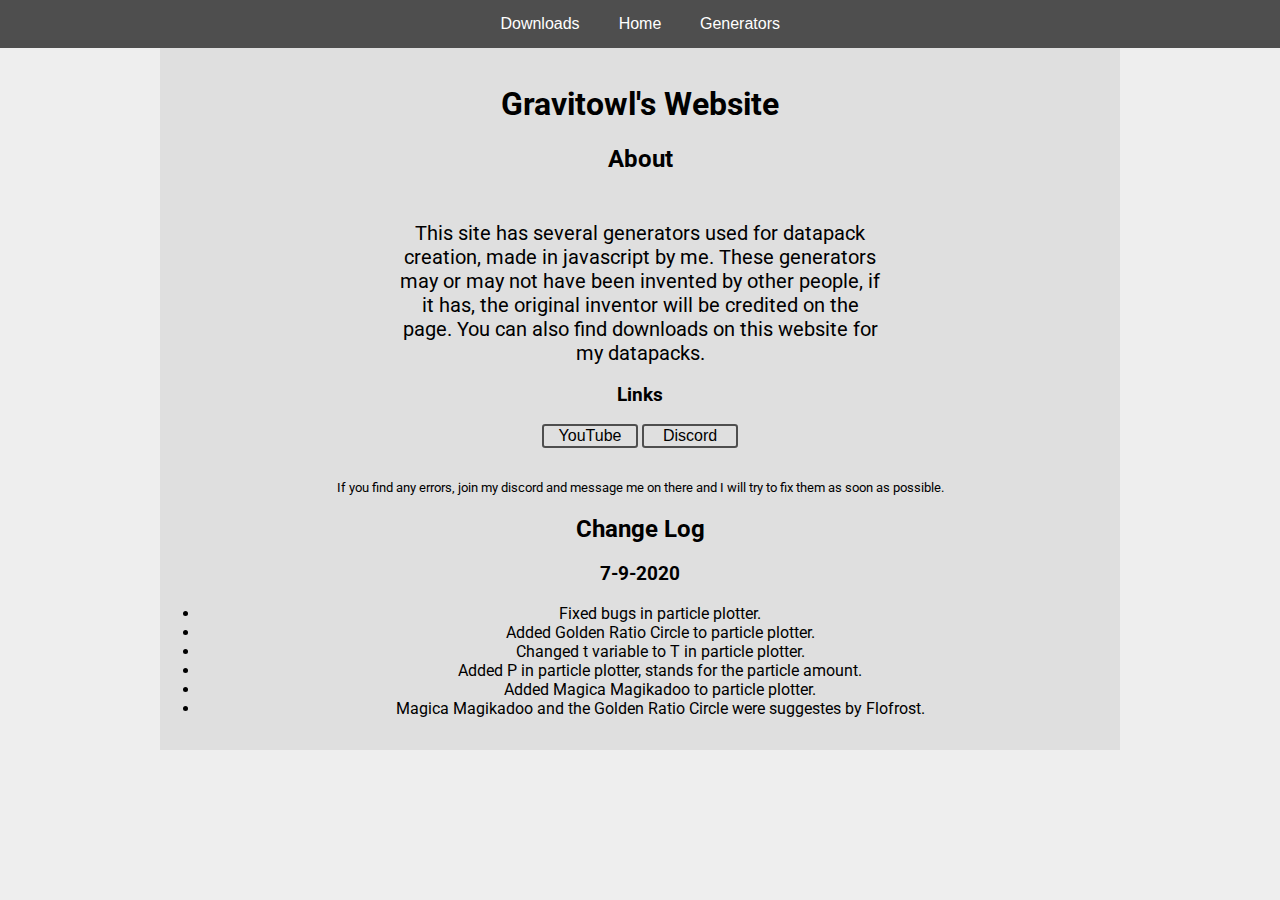
==== index.html @ 58bd69c3 "Changed to particle plotter" ====
<!DOCTYPE html>
<html lang="en">
  <head>
    <meta charset="UTF-8" />
    <meta name="viewport" content="width=device-width, initial-scale=1.0" />
    <link
      href="https://fonts.googleapis.com/css2?family=Roboto:ital,wght@0,300;0,400;1,300;1,400&display=swap"
      rel="stylesheet"
    />

    <link href="./pages/css/general.css" type="text/css" rel="stylesheet" />
    <title>Gravitowl's Website || Home</title>
  </head>
  <body>
    <div id="nav">
      <a href="pages/downs/main.html">Downloads</a>
      <a href="index.html">Home</a>
      <a href="pages/gens/main.html">Generators</a>
    </div>
    <div id="content">
      <h1>Gravitowl's Website</h1>
      <h2>About</h2>
      <p id="contentP">
        This site has several generators used for datapack creation, made in
        javascript by me. These generators may or may not have been invented by
        other people, if it has, the original inventor will be credited on the
        page. You can also find downloads on this website for my datapacks.
      </p>
      <h3>Links</h3>
      <button class="button" id="youtube">YouTube</button>
      <button class="button" id="discord">Discord</button>

      <p id="errorMessage">
        If you find any errors, join my discord and message me on there and I
        will try to fix them as soon as possible.
      </p>
      <h2>Change Log</h2>
      <h3>7-9-2020</h3>
      <ul>
        <li>Fixed bugs in particle plotter.</li>
        <li>Added Golden Ratio Circle to particle plotter.</li>
        <li>Changed t variable to T in particle plotter.</li>
        <li>Added P in particle plotter, stands for the particle amount.</li>
        <li>Added Magica Magikadoo to particle plotter.</li>
        <li>
          Magica Magikadoo and the Golden Ratio Circle were suggestes by
          Flofrost.
        </li>
      </ul>
    </div>

    <script>
      document.getElementById("youtube").addEventListener("click", () => {
        window.open("https://www.youtube.com/channel/UCnwwNuHXu2on_yDo4pTr85g");
      });
      document.getElementById("discord").addEventListener("click", () => {
        window.open("https://discord.gg/848DY9v");
      });
    </script>
  </body>
</html>
---- pages/css/general.css ----
body {
  background: #eeeeee;
  display: grid;
  grid-template-columns: 100%;
  grid-template-rows: auto auto;
  grid-auto-flow: column;
  padding: 0;
  margin: 0;
  font-family: "Roboto", sans-serif;
  justify-content: center;
  text-align: center;
}

#nav {
  background: #4e4e4e;
  display: grid;
  grid-auto-flow: column;
  grid-auto-columns: 100px;
  justify-content: center;
  width: 100%;
}

#nav a {
  text-decoration: none;
  line-height: 3rem;
  text-align: center;
  color: white;
  font-family: "Segoe UI", Tahoma, Geneva, Verdana, sans-serif;
}

#nav a:hover {
  background: #1fcc00;
  transition: ease 0.2s;
}

#content {
  padding-top: 1rem;
  background: #dfdfdf;
  width: 75%;
  margin: 0 auto;
  height: 100%;
}

#content #contentP {
  width: 50%;
  margin: 0 auto;
  font-size: 20px;
  margin-top: 3rem;
}
#errorMessage {
  font-size: 13px;
  margin-top: 2rem;
}

.button {
  border: 2px solid #4e4e4e;
  width: 10%;
  font-size: 1rem;
  outline: none;
  background: none;
  border-radius: 0.2rem;
  cursor: pointer;
  transition: ease 0.2s;
  text-align: center;
}

.button:hover {
  background-color: #707070;
  transition: ease 0.2s;
}

a {
  text-decoration: none;
  color: black;
}
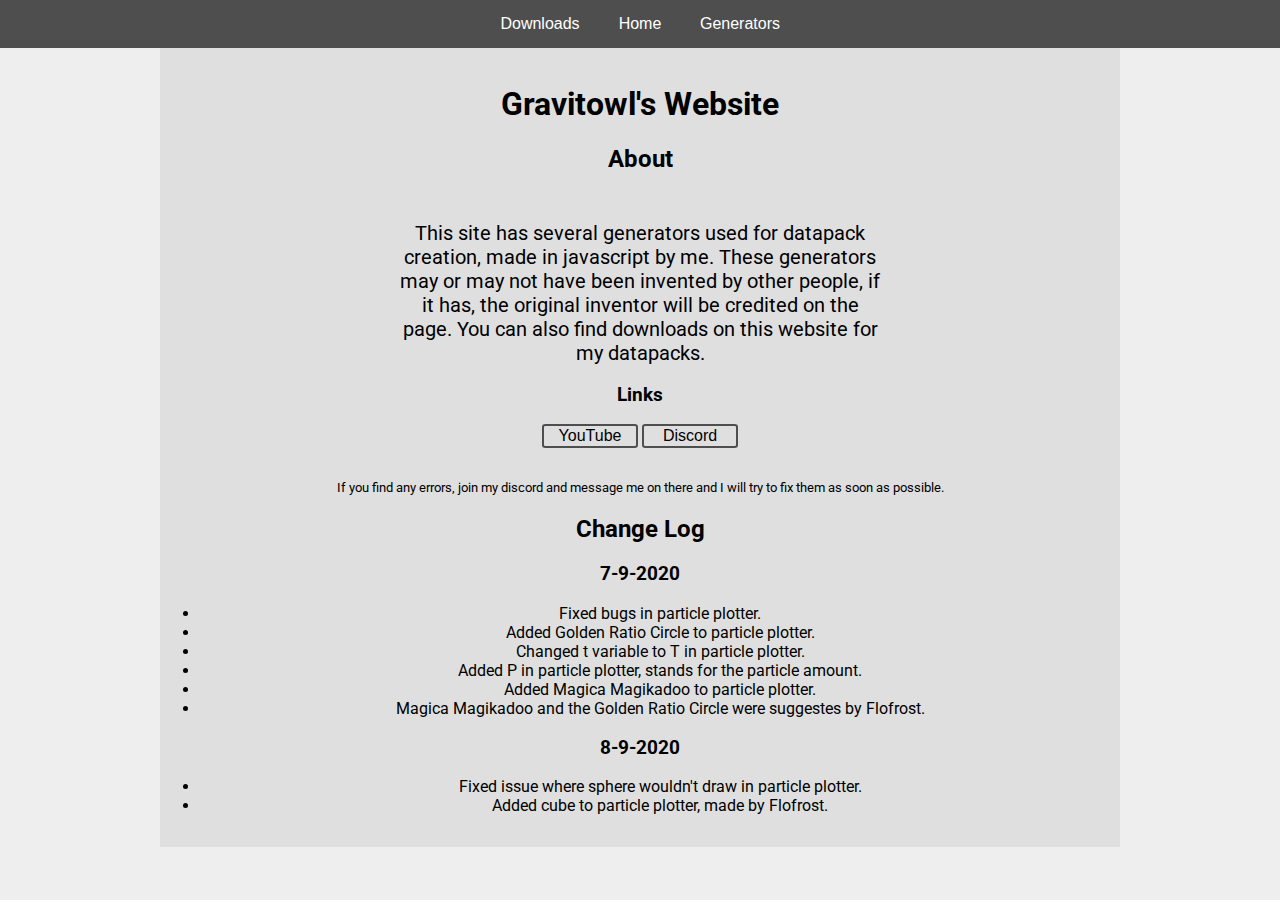
==== commit f624e5f8: "Changes to particle plotter." ====
--- a/index.html
+++ b/index.html
@@ -47,6 +47,11 @@
           Flofrost.
         </li>
       </ul>
+      <h3>8-9-2020</h3>
+      <ul>
+        <li>Fixed issue where sphere wouldn't draw in particle plotter.</li>
+        <li>Added cube to particle plotter, made by Flofrost.</li>
+      </ul>
     </div>
 
     <script>
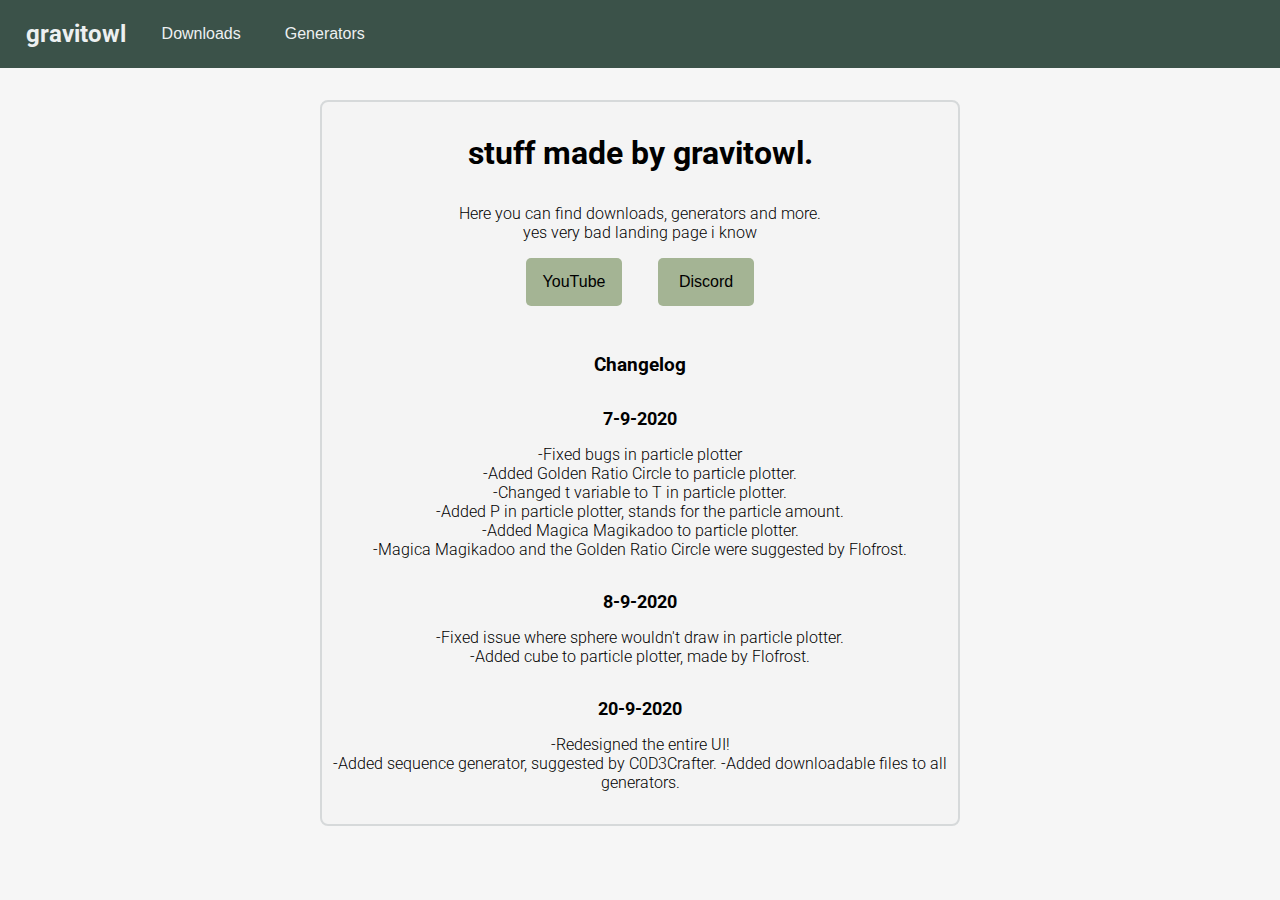
==== commit 0f56f142: "NEW UI AND MORE!" ====
--- a/index.html
+++ b/index.html
@@ -2,63 +2,80 @@
 <html lang="en">
   <head>
     <meta charset="UTF-8" />
+    <link href="./css/navbar.css" type="text/css" rel="stylesheet" />
+    <link href="./css/index.css" type="text/css" rel="stylesheet" />
     <meta name="viewport" content="width=device-width, initial-scale=1.0" />
-    <link
-      href="https://fonts.googleapis.com/css2?family=Roboto:ital,wght@0,300;0,400;1,300;1,400&display=swap"
-      rel="stylesheet"
-    />
-
-    <link href="./pages/css/general.css" type="text/css" rel="stylesheet" />
     <title>Gravitowl's Website || Home</title>
   </head>
   <body>
-    <div id="nav">
-      <a href="pages/downs/main.html">Downloads</a>
-      <a href="index.html">Home</a>
-      <a href="pages/gens/main.html">Generators</a>
-    </div>
-    <div id="content">
-      <h1>Gravitowl's Website</h1>
-      <h2>About</h2>
-      <p id="contentP">
-        This site has several generators used for datapack creation, made in
-        javascript by me. These generators may or may not have been invented by
-        other people, if it has, the original inventor will be credited on the
-        page. You can also find downloads on this website for my datapacks.
-      </p>
-      <h3>Links</h3>
-      <button class="button" id="youtube">YouTube</button>
-      <button class="button" id="discord">Discord</button>
-
-      <p id="errorMessage">
-        If you find any errors, join my discord and message me on there and I
-        will try to fix them as soon as possible.
-      </p>
-      <h2>Change Log</h2>
-      <h3>7-9-2020</h3>
-      <ul>
-        <li>Fixed bugs in particle plotter.</li>
-        <li>Added Golden Ratio Circle to particle plotter.</li>
-        <li>Changed t variable to T in particle plotter.</li>
-        <li>Added P in particle plotter, stands for the particle amount.</li>
-        <li>Added Magica Magikadoo to particle plotter.</li>
-        <li>
-          Magica Magikadoo and the Golden Ratio Circle were suggestes by
-          Flofrost.
-        </li>
-      </ul>
-      <h3>8-9-2020</h3>
-      <ul>
-        <li>Fixed issue where sphere wouldn't draw in particle plotter.</li>
-        <li>Added cube to particle plotter, made by Flofrost.</li>
+    <div class="navbar">
+      <a href="index.html"><h2>gravitowl</h2></a>
+      <ul class="links">
+        <li><a href="downloads.html">Downloads</a></li>
+        <li><a href="generators.html">Generators</a></li>
       </ul>
     </div>
+    <div class="content">
+      <h1>stuff made by gravitowl.</h1>
+      <p>
+        Here you can find downloads, generators and more.<br />
+        yes very bad landing page i know
+      </p>
+      <button class="youtube">YouTube</button>
+      <button class="discord">Discord</button>
+      <div class="changelog">
+        <h3>Changelog</h3>
+        <div class="change">
+          <h4>7-9-2020</h4>
+          <div class="changes">
+            <span>-Fixed bugs in particle plotter</span>
+            <br />
+            <span>-Added Golden Ratio Circle to particle plotter.</span>
+            <br />
+            <span>-Changed t variable to T in particle plotter.</span>
+            <br />
+            <span
+              >-Added P in particle plotter, stands for the particle
+              amount.</span
+            >
+            <br />
+            <span>-Added Magica Magikadoo to particle plotter.</span>
+            <br />
+            <span>
+              -Magica Magikadoo and the Golden Ratio Circle were suggested by
+              Flofrost.
+            </span>
+            <br />
+          </div>
+        </div>
+        <div class="change">
+          <h4>8-9-2020</h4>
+          <div class="changes">
+            <span
+              >-Fixed issue where sphere wouldn't draw in particle
+              plotter.</span
+            >
+            <br />
+            <span>-Added cube to particle plotter, made by Flofrost.</span>
+          </div>
+        </div>
+        <div class="change">
+          <h4>20-9-2020</h4>
+          <div class="changes">
+            <span>-Redesigned the entire UI!</span>
+            <br />
+            <span>-Added sequence generator, suggested by C0D3Crafter.</span>
+            <span>-Added downloadable files to all generators.</span>
+          </div>
+        </div>
+      </div>
+    </div>
 
-    <script>
-      document.getElementById("youtube").addEventListener("click", () => {
+    <script defer>
+      document.querySelector(".youtube").addEventListener("click", () => {
         window.open("https://www.youtube.com/channel/UCnwwNuHXu2on_yDo4pTr85g");
       });
-      document.getElementById("discord").addEventListener("click", () => {
+      document.querySelector(".discord").addEventListener("click", () => {
         window.open("https://discord.gg/848DY9v");
       });
     </script>
--- a/css/navbar.css
+++ b/css/navbar.css
@@ -0,0 +1,45 @@
+@import url("https://fonts.googleapis.com/css2?family=Roboto:wght@100;300;400&display=swap");
+* {
+  box-sizing: border-box;
+  margin: 0;
+  padding: 0;
+}
+.navbar {
+  display: flex;
+  justify-content: left;
+  align-items: center;
+  padding: 20px 2%;
+  background-color: #3b5249;
+}
+
+.navbar h2 {
+  font-family: "Roboto", sans-serif;
+  color: #edf0f1;
+}
+
+.links {
+  list-style: none;
+  padding-left: 1rem;
+}
+
+.links li {
+  display: inline;
+  padding: 0px 20px;
+}
+
+.links li a {
+  transition: all 0.3s ease 0s;
+  font-family: sans-serif;
+  font-weight: 500;
+  font-size: 16px;
+  color: #edf0f1;
+  text-decoration: none;
+}
+
+.links li a:hover {
+  color: #519872;
+}
+
+a {
+  text-decoration: none;
+}
--- a/css/index.css
+++ b/css/index.css
@@ -0,0 +1,69 @@
+@import url("https://fonts.googleapis.com/css2?family=Roboto:wght@100;300;400&display=swap");
+
+* {
+  box-sizing: border-box;
+  margin: 0;
+  padding: 0;
+}
+
+body {
+  background-color: #f6f6f6;
+}
+
+.content {
+  background-color: #f4f4f4;
+  width: 50%;
+  margin: auto;
+  margin-top: 2rem;
+  border: 2px solid #d6d9da;
+  border-radius: 0.5rem;
+  align-items: center;
+  justify-content: center;
+  text-align: center;
+  padding: 2rem 0 2rem 0;
+  font-family: "Roboto", sans-serif;
+  font-weight: 300;
+}
+
+.content p {
+  margin-top: 2rem;
+}
+
+button {
+  background: #a4b494;
+  border: none;
+  border-radius: 5px;
+  padding: 0.3rem;
+  transition: 0.3s ease;
+  height: 3rem;
+  width: 6rem;
+  outline: none;
+  margin: 1rem;
+  font-size: medium;
+}
+
+button:hover {
+  background: #519872;
+  cursor: pointer;
+}
+
+.changelog {
+  margin-top: 2rem;
+}
+
+.change {
+  margin-top: 2rem;
+}
+
+.change h4 {
+  font-size: large;
+}
+
+.changes {
+  font-size: medium;
+  margin-top: 1rem;
+}
+
+span {
+  margin-top: 1rem;
+}
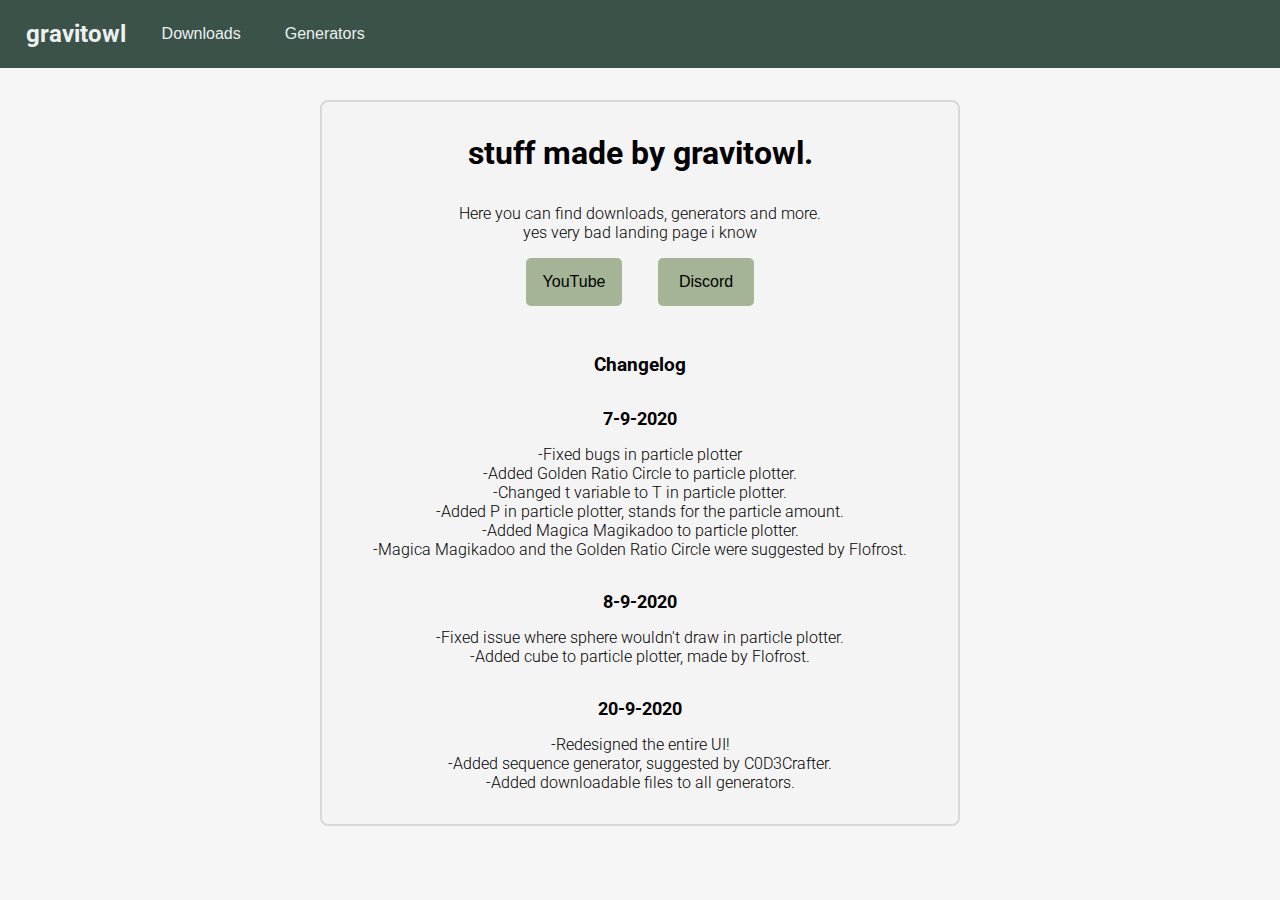
==== commit 4de3962a: "shit shit forgot 1 thing lol" ====
--- a/index.html
+++ b/index.html
@@ -65,6 +65,7 @@
             <span>-Redesigned the entire UI!</span>
             <br />
             <span>-Added sequence generator, suggested by C0D3Crafter.</span>
+            <br />
             <span>-Added downloadable files to all generators.</span>
           </div>
         </div>
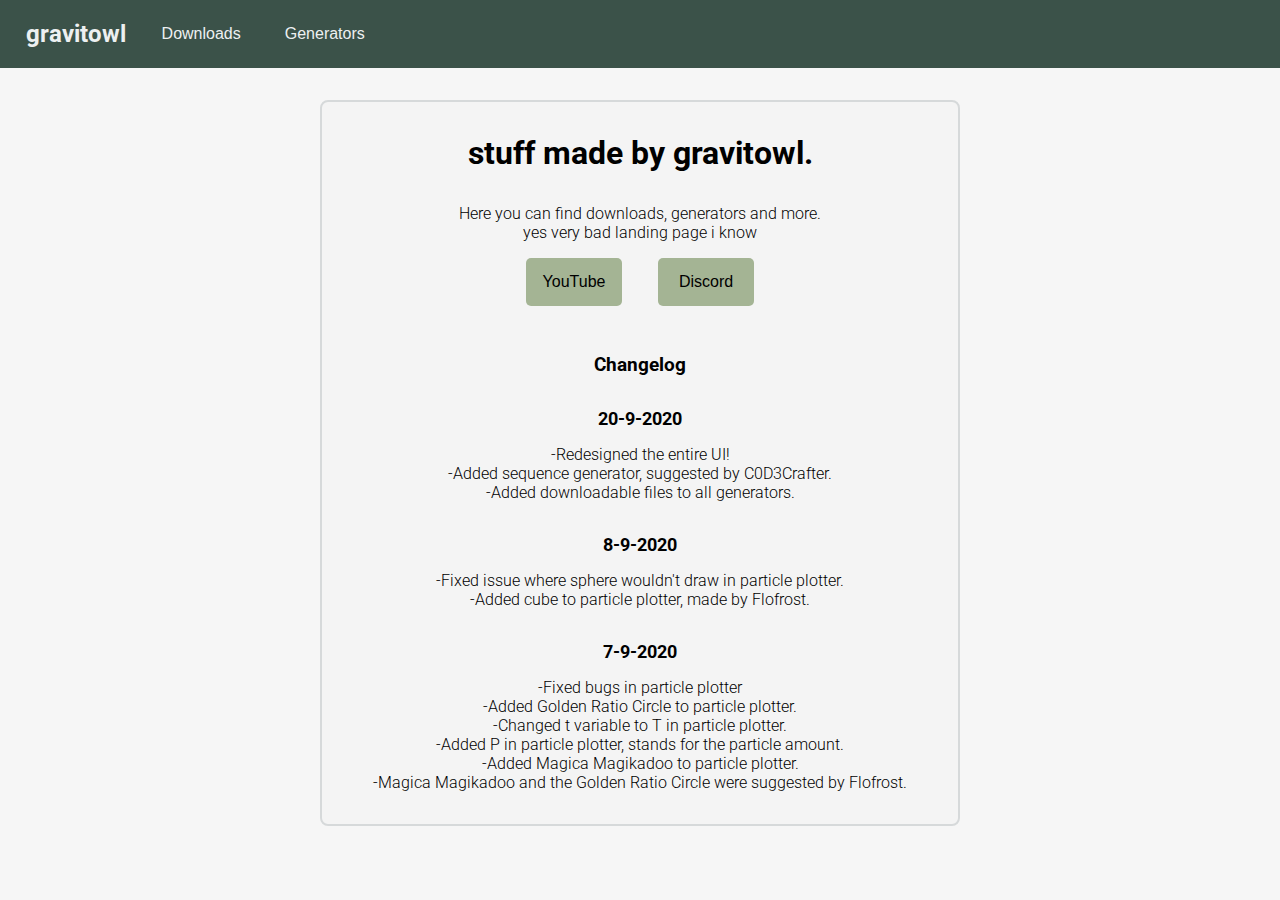
==== commit 7aaa964b: "did an oopsie at the changelog" ====
--- a/index.html
+++ b/index.html
@@ -26,6 +26,27 @@
       <div class="changelog">
         <h3>Changelog</h3>
         <div class="change">
+          <h4>20-9-2020</h4>
+          <div class="changes">
+            <span>-Redesigned the entire UI!</span>
+            <br />
+            <span>-Added sequence generator, suggested by C0D3Crafter.</span>
+            <br />
+            <span>-Added downloadable files to all generators.</span>
+          </div>
+        </div>
+        <div class="change">
+          <h4>8-9-2020</h4>
+          <div class="changes">
+            <span
+              >-Fixed issue where sphere wouldn't draw in particle
+              plotter.</span
+            >
+            <br />
+            <span>-Added cube to particle plotter, made by Flofrost.</span>
+          </div>
+        </div>
+        <div class="change">
           <h4>7-9-2020</h4>
           <div class="changes">
             <span>-Fixed bugs in particle plotter</span>
@@ -48,27 +69,6 @@
             <br />
           </div>
         </div>
-        <div class="change">
-          <h4>8-9-2020</h4>
-          <div class="changes">
-            <span
-              >-Fixed issue where sphere wouldn't draw in particle
-              plotter.</span
-            >
-            <br />
-            <span>-Added cube to particle plotter, made by Flofrost.</span>
-          </div>
-        </div>
-        <div class="change">
-          <h4>20-9-2020</h4>
-          <div class="changes">
-            <span>-Redesigned the entire UI!</span>
-            <br />
-            <span>-Added sequence generator, suggested by C0D3Crafter.</span>
-            <br />
-            <span>-Added downloadable files to all generators.</span>
-          </div>
-        </div>
       </div>
     </div>
 
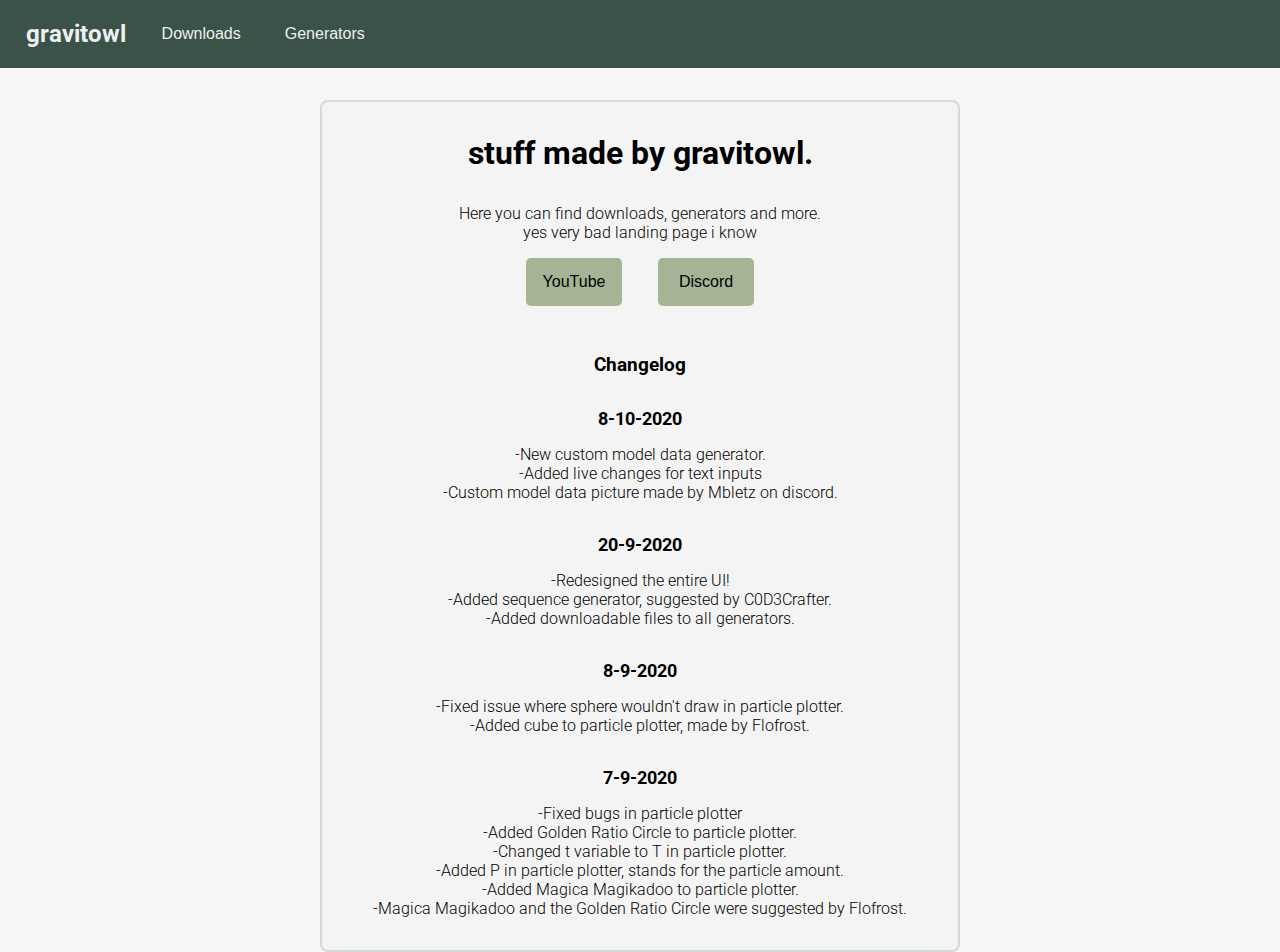
==== commit 98dbca54: "New generator!" ====
--- a/index.html
+++ b/index.html
@@ -25,6 +25,17 @@
       <button class="discord">Discord</button>
       <div class="changelog">
         <h3>Changelog</h3>
+        <div class="change">
+          <h4>8-10-2020</h4>
+          <div class="changes">
+            <span>-New custom model data generator.</span>
+            <br />
+            <span>-Added live changes for text inputs</span>
+            <br />
+            <span>-Custom model data picture made by Mbletz on discord.</span>
+          </div>
+        </div>
+        <div class="change">
         <div class="change">
           <h4>20-9-2020</h4>
           <div class="changes">
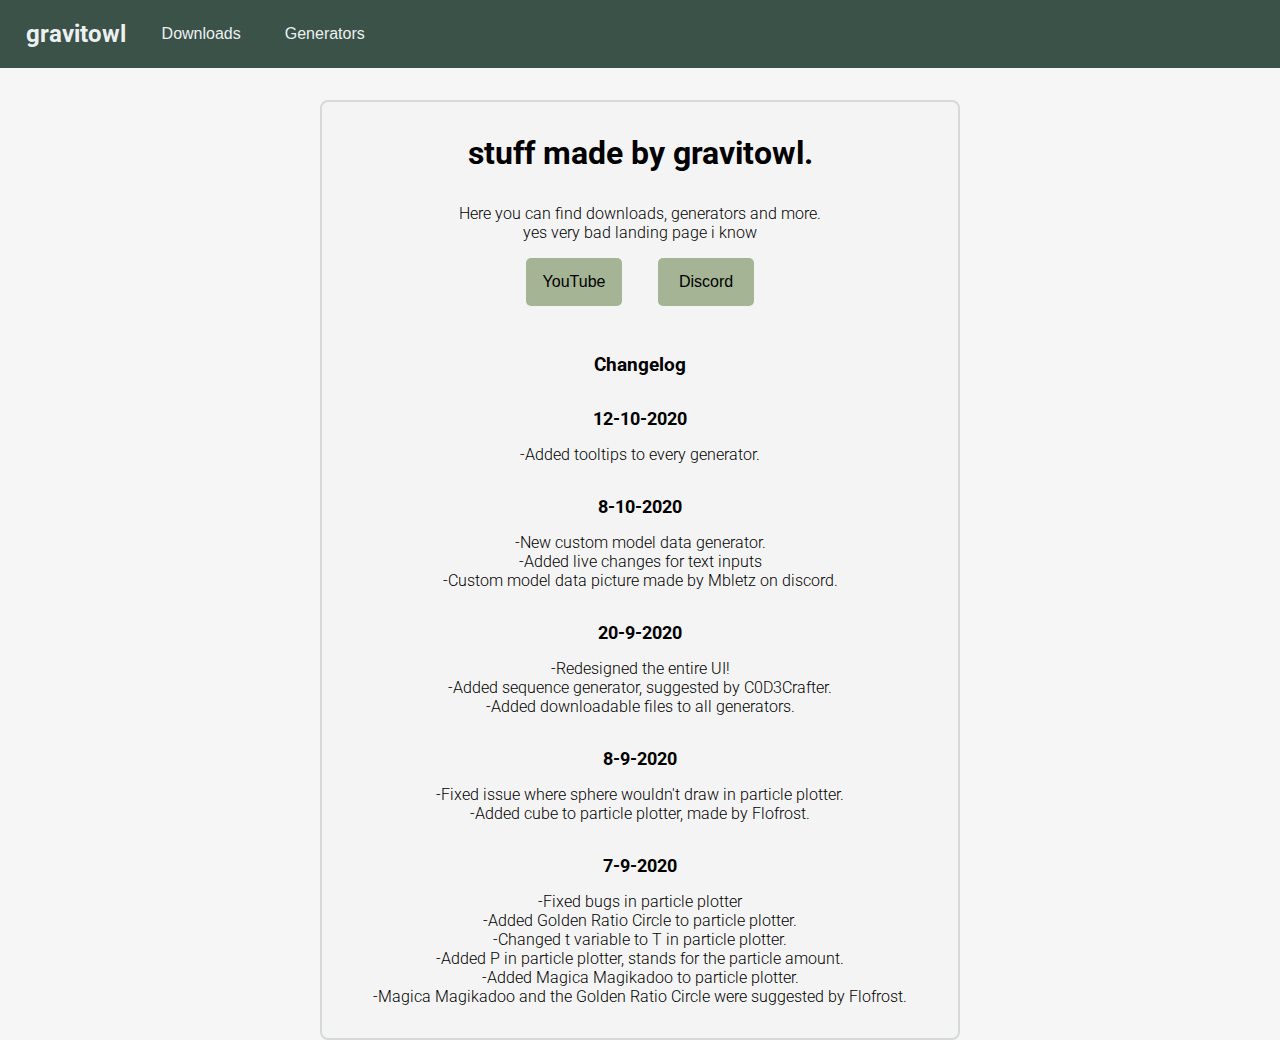
==== commit 4b98a17e: "Tooltips release." ====
--- a/index.html
+++ b/index.html
@@ -26,6 +26,12 @@
       <div class="changelog">
         <h3>Changelog</h3>
         <div class="change">
+          <h4>12-10-2020</h4>
+          <div class="changes">
+            <span>-Added tooltips to every generator.</span>
+          </div>
+        </div>
+        <div class="change">
           <h4>8-10-2020</h4>
           <div class="changes">
             <span>-New custom model data generator.</span>
@@ -35,7 +41,6 @@
             <span>-Custom model data picture made by Mbletz on discord.</span>
           </div>
         </div>
-        <div class="change">
         <div class="change">
           <h4>20-9-2020</h4>
           <div class="changes">
@@ -79,7 +84,6 @@
             </span>
             <br />
           </div>
-        </div>
       </div>
     </div>
 
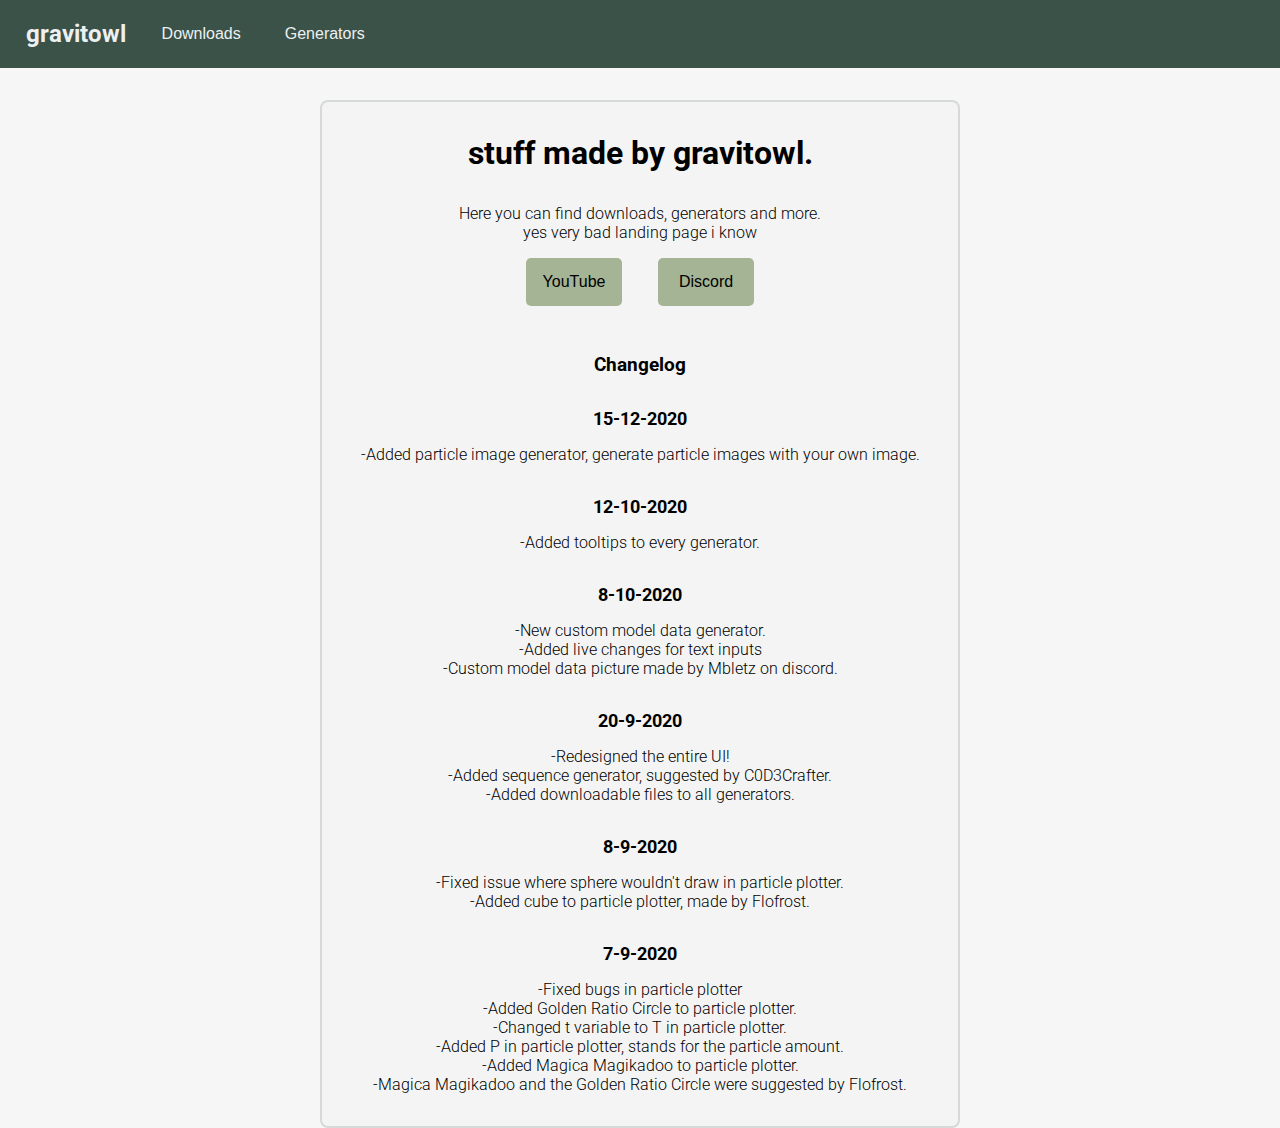
==== commit 3995c703: "Particle Image Generator" ====
--- a/index.html
+++ b/index.html
@@ -25,6 +25,12 @@
       <button class="discord">Discord</button>
       <div class="changelog">
         <h3>Changelog</h3>
+        <div class="change">
+          <h4>15-12-2020</h4>
+          <div class="changes">
+            <span>-Added particle image generator, generate particle images with your own image.</span>
+          </div>
+        </div>
         <div class="change">
           <h4>12-10-2020</h4>
           <div class="changes">
--- a/css/navbar.css
+++ b/css/navbar.css
@@ -37,7 +37,7 @@
 }
 
 .links li a:hover {
-  color: #519872;
+  color: #6f9987;
 }
 
 a {
